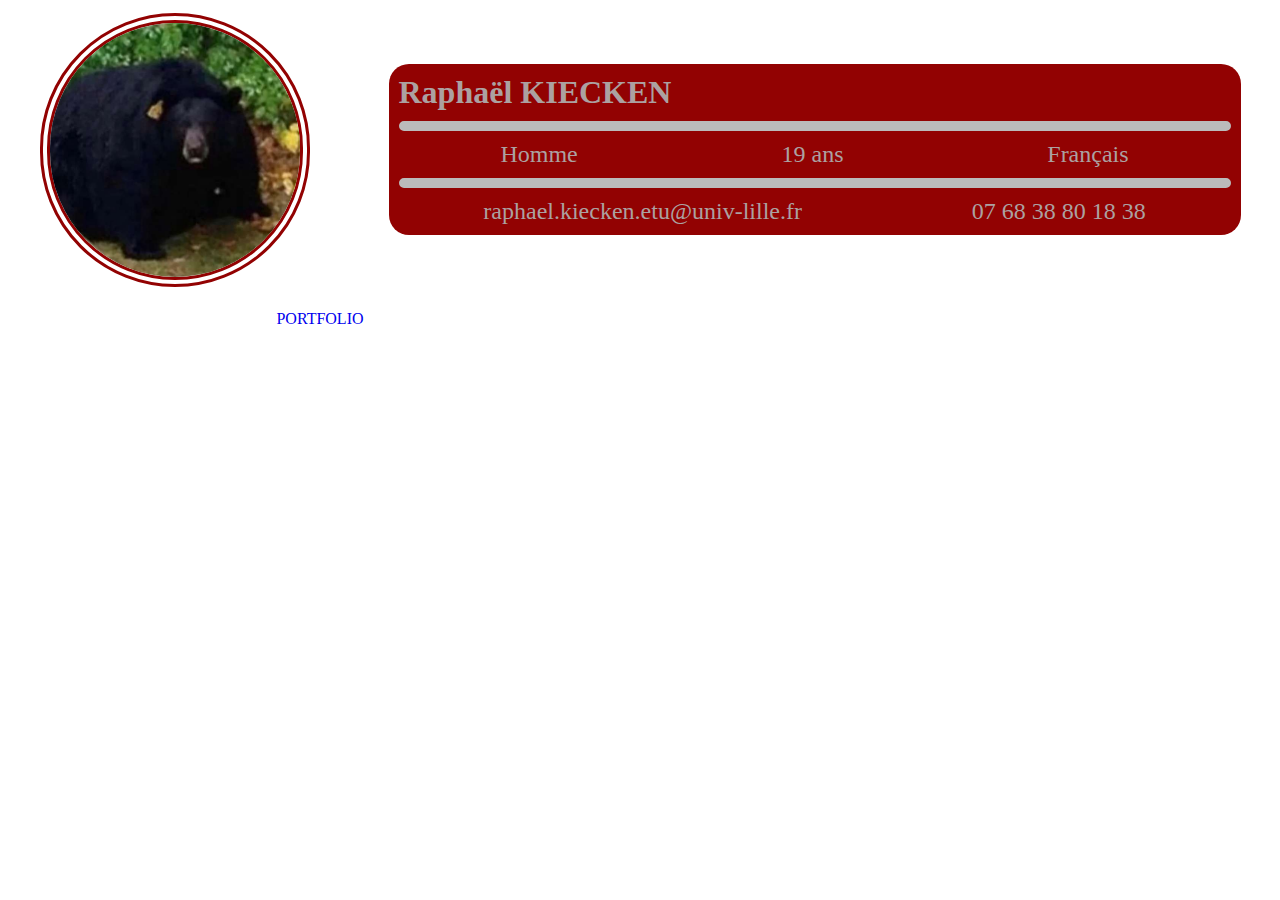
==== html/cv.html @ 6dab44d6 "Photo de profil et début des informations" ====
<!DOCTYPE html>
<html lang="fr">
  <head>
    <meta charset="UTF-8" />
    <meta name="viewport" content="width=device-width, initial-scale=1.0" />
    <link rel="stylesheet" href="../css/cv.css"/>
    <link rel="stylesheet" href="../css/index.css"/>
    <link rel="icon" href="./img/icon.jpg"/>
    <title>Raphaël KIECKEN</title>
  </head>
  <body>
    <header>
      <div id="photo-profil">
        <img src="../img/icon.jpg" alt="Photo de profil">
      </div>
      <div id="info">
        <h1>Raphaël KIECKEN</h1>
        <hr class="rounded">
        <ul id="etat-civil">
          <li>Homme</li>
          <li>19 ans</li>
          <li>Français</li>
        </ul>
        <hr class="rounded">
        <ul id="coordonée">
          <li>raphael.kiecken.etu@univ-lille.fr</li>
          <li>07 68 38 80 18 38</li>
        </ul>
      </div>
      
    </header>
    <section>
      <nav id="menu">
        <ul>
          <li id="accueil"><a href="../index.html">PORTFOLIO</a></li>
        </ul>
      </nav>
    </section>
  </body>
</html>
---- css/cv.css ----
* {
  margin: 0;
  padding: 0;
}

header {
  background-image: url("https://www.artalistic.com/media/catalog/product/cache/1/image/1800x/040ec09b1e35df139433887a97daa66f/p/e/pe_ar.0222_049.jpg");
  background-repeat: no-repeat;
  background-size: cover;
  display: flex;
  justify-content: space-around;
}

hr.rounded {
  border: 5px solid #bbb;
  border-radius: 5px;
  margin: 10px 0px;
}

#photo-profil {
  width: 250px;
  border-radius: 500px;
  border: rgb(146, 2, 2) double 10px;
  overflow: hidden;
  margin: 1%;
}

#photo-profil img {
  height: 100%;
  width: 100%;
  transition: all ease 400ms;
}

#photo-profil img:hover {
  transition: all ease 400ms;
  transform: scale(2) rotate(360deg) translate(-17px, 20px);
}

header #info {
  color: rgb(172, 161, 161);
  background-color: rgb(146, 2, 2);
  border-radius: 20px;
  padding: 10px;
  margin: 1%;
  width: 65%;
  height: fit-content;
  align-self: center;
}

header #info ul{
  list-style: none;
  display: flex;
  flex-direction: row;
  justify-content: space-;
  font-size: 1.5em;
  justify-content: space-around;
}

header #info ul:first-child {
  justify-self: baseline;
}

nav {
  display: flex;
  justify-content: end;
  width: 25%;
}

#cv {
  border: 4px solid rgb(200, 5, 5);
}

#cv a {
  color: rgb(200, 5, 5);
}

#cv a:hover {
  background-color: rgba(200, 5, 5, 0.75);
  text-decoration: none;
  color: white;
}

#projet {
  border: 4px solid rgb(5, 120, 5);
}

#projet a {
  color: rgb(5, 120, 5);
}

#projet a:hover {
  background-color: rgba(5, 120, 5, 0.9);
  text-decoration: none;
  color: white;
}

#contact {
  border: 4px solid blue;
}

#contact a {
  color: blue;
}

#contact a:hover {
  background-color: rgba(0, 0, 255, 0.7);
  text-decoration: none;
  color: white;
}
---- css/index.css ----
* {
  margin: 0;
  padding: 0;
}

#top {
  display: flex;
  flex-direction: row;
  justify-content: space-around;
}

#title {
  font-size: 40px;
  padding: 15px 0px;
}

#menu {
  display: flex;
  justify-content: end;
  width: 50%;
}

#menu ul {
  display: flex;
  flex-direction: row;
  list-style: none;
  width: 100%;
}

#menu li {
  display: flex;
  width: 100%;
  border-top-style: none;
  border-right-style: none;
  border-radius: 4px;
  margin: 10px 15px;
}

#menu a {
  display: flex;
  flex-direction: column;
  justify-content: space-around;
  text-align: center;
  width: 100%;
  background-color: white;
  text-decoration: none;
  transition: all ease 300ms;
}

#cv {
  border: 4px solid rgb(200, 5, 5);
}

#cv a {
  color: rgb(200, 5, 5);
}

#cv a:hover {
  background-color: rgba(200, 5, 5, 0.750);
  text-decoration: none;
  color: white;
}

#projet {
  border: 4px solid rgb(5, 120, 5);
}

#projet a {
  color: rgb(5, 120, 5);
}

#projet a:hover {
  background-color: rgba(5, 120, 5, 0.900);
  text-decoration: none;
  color: white;
}

#contact {
  border: 4px solid blue;
}

#contact a {
  color: blue;
}

#contact a:hover {
  background-color: rgba(0, 0, 255, 0.700);
  text-decoration: none;
  color: white;
}
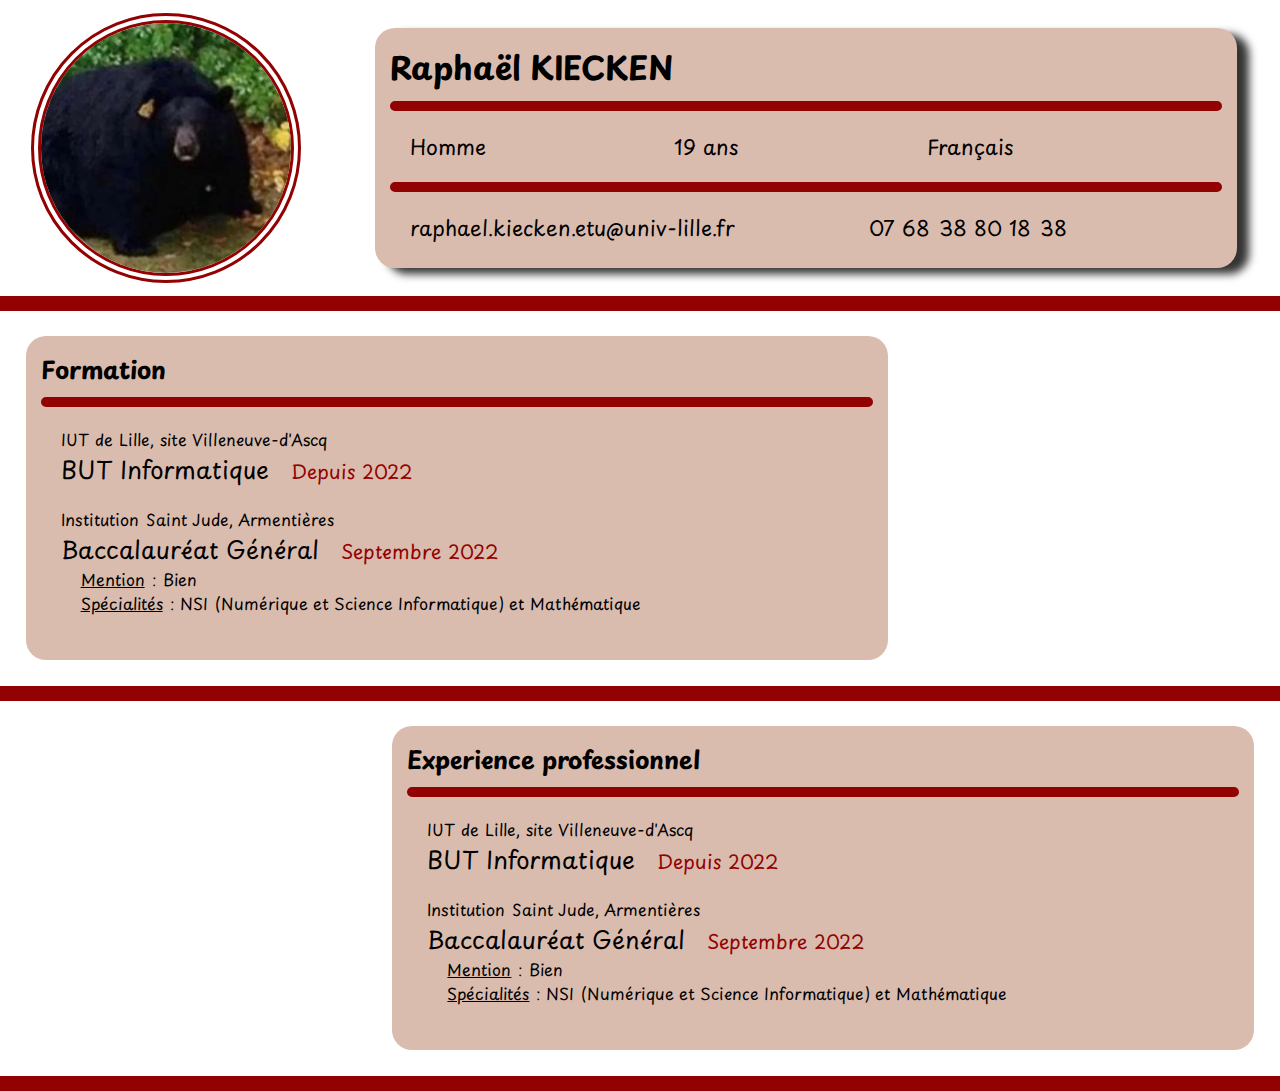
==== commit 168420de: "section" ====
--- a/html/cv.html
+++ b/html/cv.html
@@ -3,38 +3,74 @@
   <head>
     <meta charset="UTF-8" />
     <meta name="viewport" content="width=device-width, initial-scale=1.0" />
-    <link rel="stylesheet" href="../css/cv.css"/>
-    <link rel="stylesheet" href="../css/index.css"/>
-    <link rel="icon" href="./img/icon.jpg"/>
-    <title>Raphaël KIECKEN</title>
+    <link rel="stylesheet" href="../css/cv.css" />
+    <link rel="stylesheet" href="../css/index.css" />
+    <link rel="icon" href="../img/icon.jpg" />
+    <title>Raphaël KIECKEN - CV</title>
   </head>
   <body>
-    <header>
+    <section id="personnel">
       <div id="photo-profil">
-        <img src="../img/icon.jpg" alt="Photo de profil">
+        <img src="../img/icon.jpg" alt="Photo de profil" />
       </div>
-      <div id="info">
+      <div class="container">
         <h1>Raphaël KIECKEN</h1>
-        <hr class="rounded">
-        <ul id="etat-civil">
+        <hr class="rounded" />
+        <ul>
           <li>Homme</li>
           <li>19 ans</li>
           <li>Français</li>
         </ul>
-        <hr class="rounded">
-        <ul id="coordonée">
+        <hr class="rounded"/>
+        <ul>
           <li>raphael.kiecken.etu@univ-lille.fr</li>
           <li>07 68 38 80 18 38</li>
         </ul>
       </div>
-      
-    </header>
-    <section>
-      <nav id="menu">
+    </section>
+    <section id="formation">
+      <div class="container">
+        <h2>Formation</h2>
+        <hr class="rounded">
         <ul>
-          <li id="accueil"><a href="../index.html">PORTFOLIO</a></li>
+          <li>
+            IUT de Lille, site Villeneuve-d'Ascq<br>
+            <span class="intitule">BUT Informatique</span>
+            <span class="date">Depuis 2022</span>
+          </li>
+          <li>
+            Institution Saint Jude, Armentières<br>
+            <span class="intitule">Baccalauréat Général</span>
+            <span class="date">Septembre 2022</span>
+            <p class="description">
+              <span class="underline">Mention</span> : Bien<br>
+              <span class="underline">Spécialités</span> : NSI (Numérique et Science Informatique) et Mathématique
+            </p>
+          </li>
         </ul>
-      </nav>
+      </div>
+    </section>
+    <section id="experience">
+      <div class="container">
+        <h2>Experience professionnel</h2>
+        <hr class="rounded">
+        <ul>
+          <li>
+            IUT de Lille, site Villeneuve-d'Ascq<br>
+            <span class="intitule">BUT Informatique</span>
+            <span class="date">Depuis 2022</span>
+          </li>
+          <li>
+            Institution Saint Jude, Armentières<br>
+            <span class="intitule">Baccalauréat Général</span>
+            <span class="date">Septembre 2022</span>
+            <p class="description">
+              <span class="underline">Mention</span> : Bien<br>
+              <span class="underline">Spécialités</span> : NSI (Numérique et Science Informatique) et Mathématique
+            </p>
+          </li>
+        </ul>
+      </div>
     </section>
   </body>
-</html>+</html>
--- a/css/cv.css
+++ b/css/cv.css
@@ -1,28 +1,102 @@
-* {
+@font-face {
+  font-family: 'PlaypenSans';
+  src: url("../font/PlaypenSans.ttf");
+}
+
+:root {
+  --section-background-color: #dabcaf;
+  --separation-color: rgb(146, 2, 2);
   margin: 0;
   padding: 0;
+  font-family: 'PlaypenSans';
 }
 
-header {
-  background-image: url("https://www.artalistic.com/media/catalog/product/cache/1/image/1800x/040ec09b1e35df139433887a97daa66f/p/e/pe_ar.0222_049.jpg");
+section {
+  border-bottom: var(--separation-color) solid 15px;
   background-repeat: no-repeat;
   background-size: cover;
   display: flex;
-  justify-content: space-around;
 }
 
-hr.rounded {
-  border: 5px solid #bbb;
+div:nth-of-type(2n) {
+  box-shadow: 12px 6px 8px rgba(0, 0, 0, 0.8);
+}
+
+ul {
+  list-style: none;
+  display: flex;
+}
+
+section ul {
+  margin: 0px 20px 20px;
+  flex-direction: column;
+}
+
+section ul li {
+  margin-top: 10px;
+  margin-bottom: 10px;
+}
+
+.container {
+  color: rgb(0, 0, 0);
+  background-color: var(--section-background-color);
+  border-radius: 20px;
+  padding: 15px;
+  margin: 2%;
+  width: 65%;
+  height: fit-content;
+  align-self: center;
+}
+
+.rounded {
+  border: 5px solid var(--separation-color);
   border-radius: 5px;
   margin: 10px 0px;
 }
 
+.intitule {
+  font-size: 1.5em;
+}
+
+.date {
+  padding-left: 15px;
+  font-size: 1.2em;
+  color: rgb(146, 2, 2);
+}
+
+.description {
+  margin-left: 20px;
+}
+
+.underline {
+  text-decoration: underline;
+}
+
+#personnel {
+  background-image: url("https://cdn.drouot.com/d/image/lot?size=fullHD&path=1580/119391/705a6c0da58f2cd83f65e16dd6a008b7");
+  justify-content: space-around;
+}
+
+#personnel ul {
+  flex-direction: row;
+  font-size: 1.3em;
+  margin: 0px 20px;
+}
+
+#personnel li {
+  display: flex;
+  align-items: center;
+  flex-grow: 1;
+}
+
 #photo-profil {
   width: 250px;
+  height: 250px;
   border-radius: 500px;
-  border: rgb(146, 2, 2) double 10px;
+  border: var(--separation-color) double 10px;
   overflow: hidden;
   margin: 1%;
+  align-self: center;
 }
 
 #photo-profil img {
@@ -33,77 +107,21 @@
 
 #photo-profil img:hover {
   transition: all ease 400ms;
-  transform: scale(2) rotate(360deg) translate(-17px, 20px);
+  animation: zoom-on-bear 10s;
 }
 
-header #info {
-  color: rgb(172, 161, 161);
-  background-color: rgb(146, 2, 2);
-  border-radius: 20px;
-  padding: 10px;
-  margin: 1%;
-  width: 65%;
-  height: fit-content;
-  align-self: center;
+@keyframes zoom-on-bear {
+  100% {
+    transform: scale(3) translate(-17px, 20px);
+  }
 }
 
-header #info ul{
-  list-style: none;
-  display: flex;
-  flex-direction: row;
-  justify-content: space-;
-  font-size: 1.5em;
-  justify-content: space-around;
+#formation {
+  background-image: url("https://www.artalistic.com/media/catalog/product/cache/1/image/1800x/040ec09b1e35df139433887a97daa66f/p/e/pe_ar.0222_049.jpg");
+  justify-content: start;
 }
 
-header #info ul:first-child {
-  justify-self: baseline;
-}
-
-nav {
-  display: flex;
+#experience {
+  background-image: url("https://master.salamandre.net/media/21606/la-riviere-et-ses-reflets-scintillants-1800x1016.jpg");
   justify-content: end;
-  width: 25%;
-}
-
-#cv {
-  border: 4px solid rgb(200, 5, 5);
-}
-
-#cv a {
-  color: rgb(200, 5, 5);
-}
-
-#cv a:hover {
-  background-color: rgba(200, 5, 5, 0.75);
-  text-decoration: none;
-  color: white;
-}
-
-#projet {
-  border: 4px solid rgb(5, 120, 5);
-}
-
-#projet a {
-  color: rgb(5, 120, 5);
-}
-
-#projet a:hover {
-  background-color: rgba(5, 120, 5, 0.9);
-  text-decoration: none;
-  color: white;
-}
-
-#contact {
-  border: 4px solid blue;
-}
-
-#contact a {
-  color: blue;
-}
-
-#contact a:hover {
-  background-color: rgba(0, 0, 255, 0.7);
-  text-decoration: none;
-  color: white;
-}
+}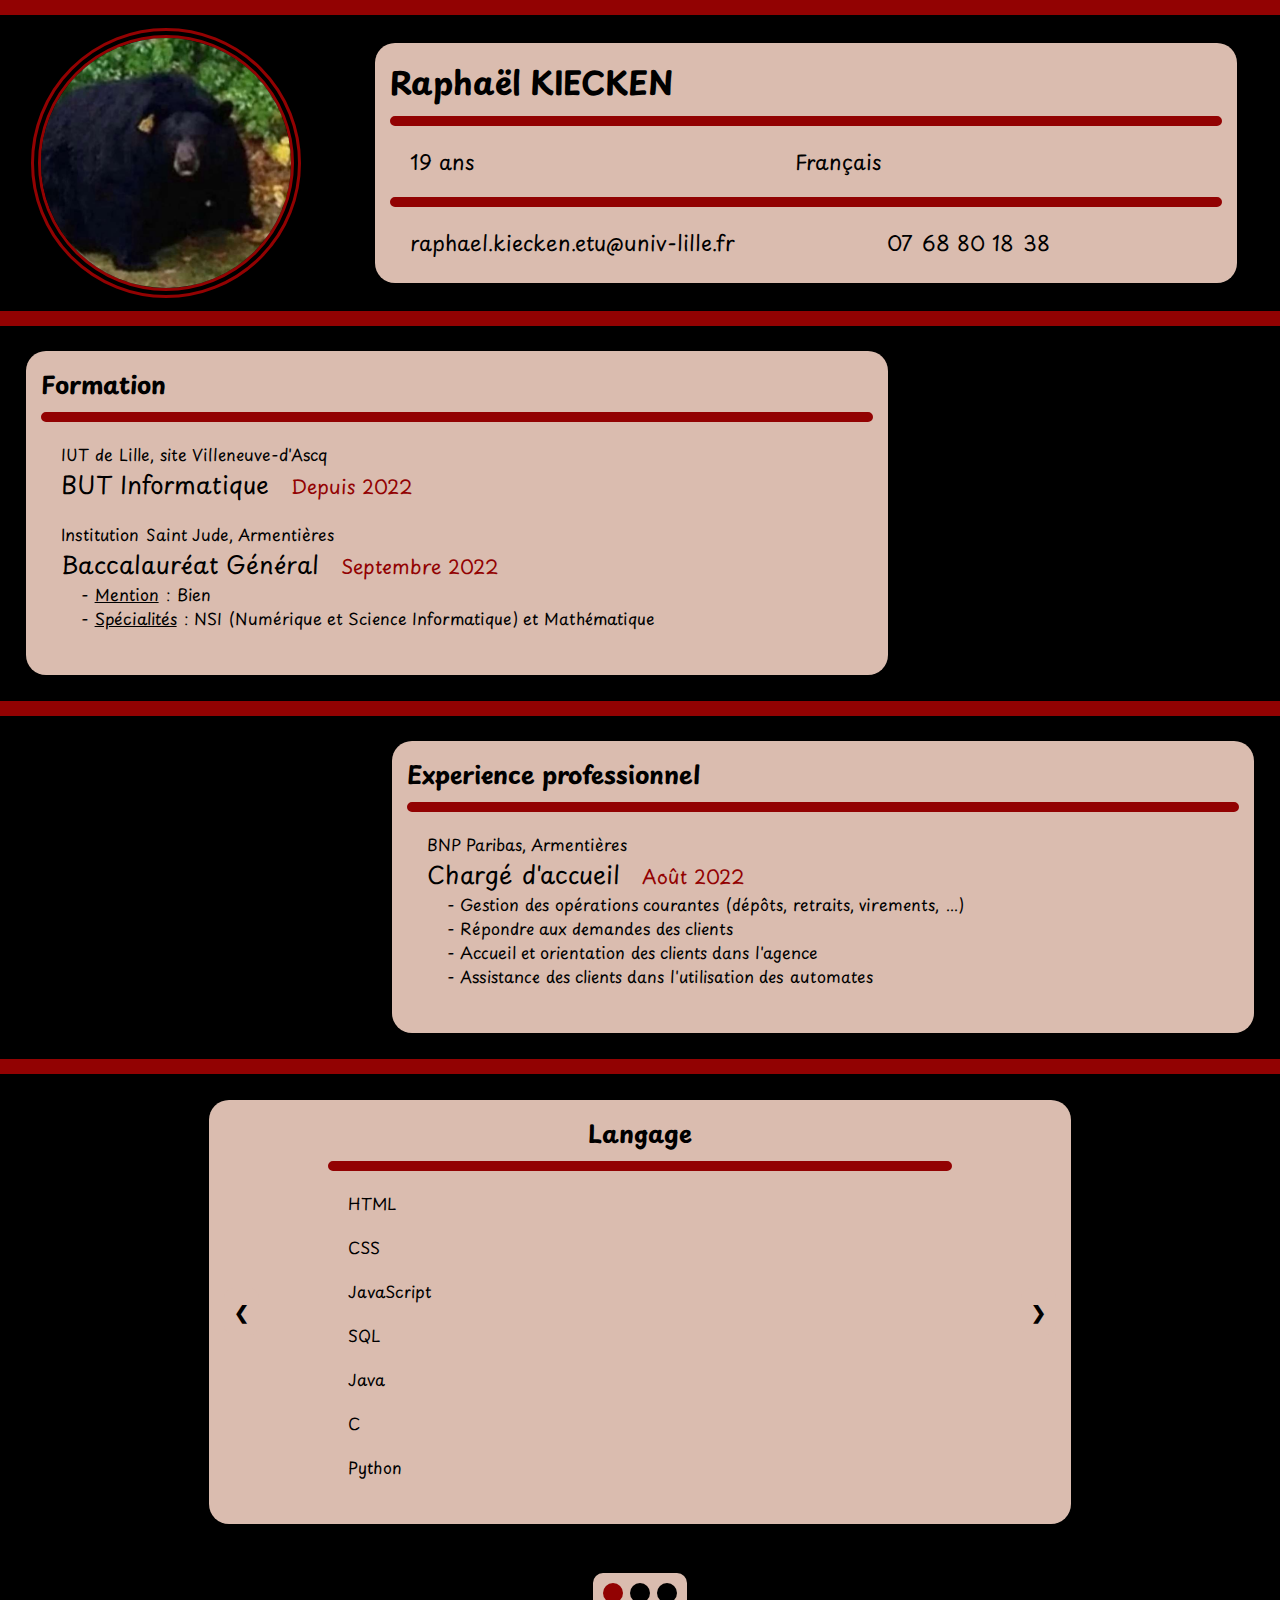
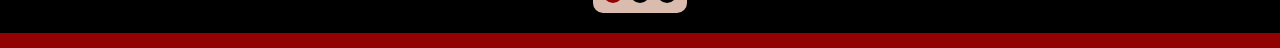
==== commit 70c12f4c: "Update CSS and HTML files" ====
--- a/html/cv.html
+++ b/html/cv.html
@@ -1,30 +1,29 @@
 <!DOCTYPE html>
 <html lang="fr">
   <head>
-    <meta charset="UTF-8" />
-    <meta name="viewport" content="width=device-width, initial-scale=1.0" />
-    <link rel="stylesheet" href="../css/cv.css" />
-    <link rel="stylesheet" href="../css/index.css" />
-    <link rel="icon" href="../img/icon.jpg" />
+    <meta charset="UTF-8">
+    <meta name="viewport" content="width=device-width, initial-scale=1.0">
+    <link rel="stylesheet" href="../css/cv.css">
+    <script src="../script/cv.js"></script>
+    <link rel="icon" href="../img/icon.jpg">
     <title>Raphaël KIECKEN - CV</title>
   </head>
   <body>
     <section id="personnel">
       <div id="photo-profil">
-        <img src="../img/icon.jpg" alt="Photo de profil" />
+        <img src="../img/icon.jpg" alt="Photo de profil">
       </div>
       <div class="container">
         <h1>Raphaël KIECKEN</h1>
-        <hr class="rounded" />
+        <hr class="rounded">
         <ul>
-          <li>Homme</li>
           <li>19 ans</li>
           <li>Français</li>
         </ul>
-        <hr class="rounded"/>
+        <hr class="rounded">
         <ul>
           <li>raphael.kiecken.etu@univ-lille.fr</li>
-          <li>07 68 38 80 18 38</li>
+          <li>07 68 80 18 38</li>
         </ul>
       </div>
     </section>
@@ -43,8 +42,8 @@
             <span class="intitule">Baccalauréat Général</span>
             <span class="date">Septembre 2022</span>
             <p class="description">
-              <span class="underline">Mention</span> : Bien<br>
-              <span class="underline">Spécialités</span> : NSI (Numérique et Science Informatique) et Mathématique
+              - <span class="underline">Mention</span> : Bien<br>
+              - <span class="underline">Spécialités</span> : NSI (Numérique et Science Informatique) et Mathématique
             </p>
           </li>
         </ul>
@@ -56,21 +55,53 @@
         <hr class="rounded">
         <ul>
           <li>
-            IUT de Lille, site Villeneuve-d'Ascq<br>
-            <span class="intitule">BUT Informatique</span>
-            <span class="date">Depuis 2022</span>
-          </li>
-          <li>
-            Institution Saint Jude, Armentières<br>
-            <span class="intitule">Baccalauréat Général</span>
-            <span class="date">Septembre 2022</span>
+            BNP Paribas, Armentières<br>
+            <span class="intitule">Chargé d'accueil</span>
+            <span class="date">Août 2022</span>
             <p class="description">
-              <span class="underline">Mention</span> : Bien<br>
-              <span class="underline">Spécialités</span> : NSI (Numérique et Science Informatique) et Mathématique
+              - Gestion des opérations courantes (dépôts, retraits, virements, ...)<br>
+              - Répondre aux demandes des clients<br>
+              - Accueil et orientation des clients dans l'agence<br>
+              - Assistance des clients dans l'utilisation des automates<br>
             </p>
           </li>
         </ul>
       </div>
     </section>
+    <section id="competences">
+      <div class="slideshow-container">
+        <a class="prev" onclick="plusSlides(-1)">&#10094;</a>
+        
+        <div class="slides">
+          <h2>Langage</h2>
+          <hr class="rounded">
+          <ul>
+            <li>HTML</li>
+            <li>CSS</li>
+            <li>JavaScript</li>
+            <li>SQL</li>
+            <li>Java</li>
+            <li>C</li>
+            <li>Python</li>
+          </ul>
+
+        </div>
+      
+        <div class="slides">
+        </div>
+      
+        <div class="slides">
+        </div>
+
+        <a class="next" onclick="plusSlides(1)">&#10095;</a>
+      </div>
+      <br>
+      
+      <div class="dot-container">
+        <span class="dot" onclick="currentSlide(1)"></span>
+        <span class="dot" onclick="currentSlide(2)"></span>
+        <span class="dot" onclick="currentSlide(3)"></span>
+      </div>
+    </section>
   </body>
 </html>
--- a/css/cv.css
+++ b/css/cv.css
@@ -1,14 +1,18 @@
 @font-face {
-  font-family: 'PlaypenSans';
+  font-family: "PlaypenSans";
   src: url("../font/PlaypenSans.ttf");
+}
+
+* {
+  margin: 0;
+  padding: 0;
 }
 
 :root {
   --section-background-color: #dabcaf;
   --separation-color: rgb(146, 2, 2);
-  margin: 0;
-  padding: 0;
-  font-family: 'PlaypenSans';
+  font-family: "PlaypenSans";
+  background-color: black;
 }
 
 section {
@@ -18,8 +22,12 @@
   display: flex;
 }
 
-div:nth-of-type(2n) {
+section:nth-of-type(odd) .container {
   box-shadow: 12px 6px 8px rgba(0, 0, 0, 0.8);
+}
+
+section:nth-of-type(even) .container {
+  box-shadow: -12px 6px 8px rgba(0, 0, 0, 0.8);
 }
 
 ul {
@@ -74,6 +82,7 @@
 
 #personnel {
   background-image: url("https://cdn.drouot.com/d/image/lot?size=fullHD&path=1580/119391/705a6c0da58f2cd83f65e16dd6a008b7");
+  border-top: var(--separation-color) solid 15px;
   justify-content: space-around;
 }
 
@@ -124,4 +133,142 @@
 #experience {
   background-image: url("https://master.salamandre.net/media/21606/la-riviere-et-ses-reflets-scintillants-1800x1016.jpg");
   justify-content: end;
-}+}
+
+#competences {
+  background-image: url("https://media.istockphoto.com/id/1409046342/fr/vectoriel/coucher-de-soleil-sur-la-rivi%C3%A8re-peinture-%C3%A0-lhuile.jpg?s=612x612&w=0&k=20&c=wF399udr6vHtxyepREBYNUAMsRQWhlpStEofTiklhMI=");
+  flex-direction: column;
+}
+
+.slideshow-container {
+  display: flex;
+  flex-direction: row;
+  justify-content: space-between;
+  color: rgb(0, 0, 0);
+  border-radius: 20px;
+  padding: 15px;
+  margin: 2%;
+  width: 65%;
+  background-color: var(--section-background-color);
+  align-self: center;
+}
+
+.slides > h2 {
+  text-align: center;
+}
+
+.slides {
+  display: none;
+  width: 75%;
+}
+
+.prev,
+.next {
+  cursor: pointer;
+  top: 25%;
+  height: fit-content;
+  padding: 10px;
+  background-color: inherit;
+  color: black;
+  font-weight: bold;
+  font-size: 18px;
+  transition: 0.6s ease;
+  border-radius: 10px 10px 10px 10px;
+  user-select: none;
+  align-self: center;
+}
+
+.prev:hover,
+.next:hover {
+  background-color: var(--separation-color);
+}
+
+.dot-container {
+  text-align: center;
+  margin-bottom: 20px;
+  padding: 10px;
+  border-radius: 15%;
+  width: fit-content;
+  background-color: var(--section-background-color);
+  align-self: center;
+  height: 20px;
+  border-radius: 10px 10px 10px 10px;
+}
+
+.dot {
+  display: inline-block;
+  cursor: pointer;
+  height: 20px;
+  width: 20px;
+  background-color: black;
+  border-radius: 50%;
+  transition: background-color 0.6s ease;
+}
+
+.active,
+.dot:hover {
+  background-color: var(--separation-color);
+}
+
+.fade {
+  animation-name: fade;
+  animation-duration: 1.5s;
+}
+
+@keyframes fade {
+  from {
+    opacity: 0.4;
+  }
+  to {
+    opacity: 1;
+  }
+}
+
+@media screen and (min-width: 320px) and (max-width: 480px) {
+  section {
+    flex-direction: column;
+  }
+
+  .container {
+    color: rgb(0, 0, 0);
+    background-color: var(--section-background-color);
+    border-radius: 20px;
+    padding: 15px;
+    margin: 2%;
+    width: 80%;
+    height: fit-content;
+    justify-self: center;
+  }
+
+  section:nth-of-type(n) .container {
+    box-shadow: none;
+  }
+
+  #personnel {
+    display: grid;
+    grid-template-columns: repeat(1, 1fr);
+    grid-template-rows: repeat(1, 1fr);
+  }
+
+  #personnel ul {
+    flex-direction: column;
+    font-size: 1.3em;
+    margin: 0px 20px;
+  }
+
+  #photo-profil {
+    grid-column-start: 1;
+    grid-row-start: 1;
+    width: 125px;
+    height: 125px;
+    z-index: 10;
+    top: 100px;
+    right: 50px;
+    position: absolute;
+  }
+
+  #personnel .container {
+    grid-column-start: 1;
+    grid-row-start: 1;
+  }
+}
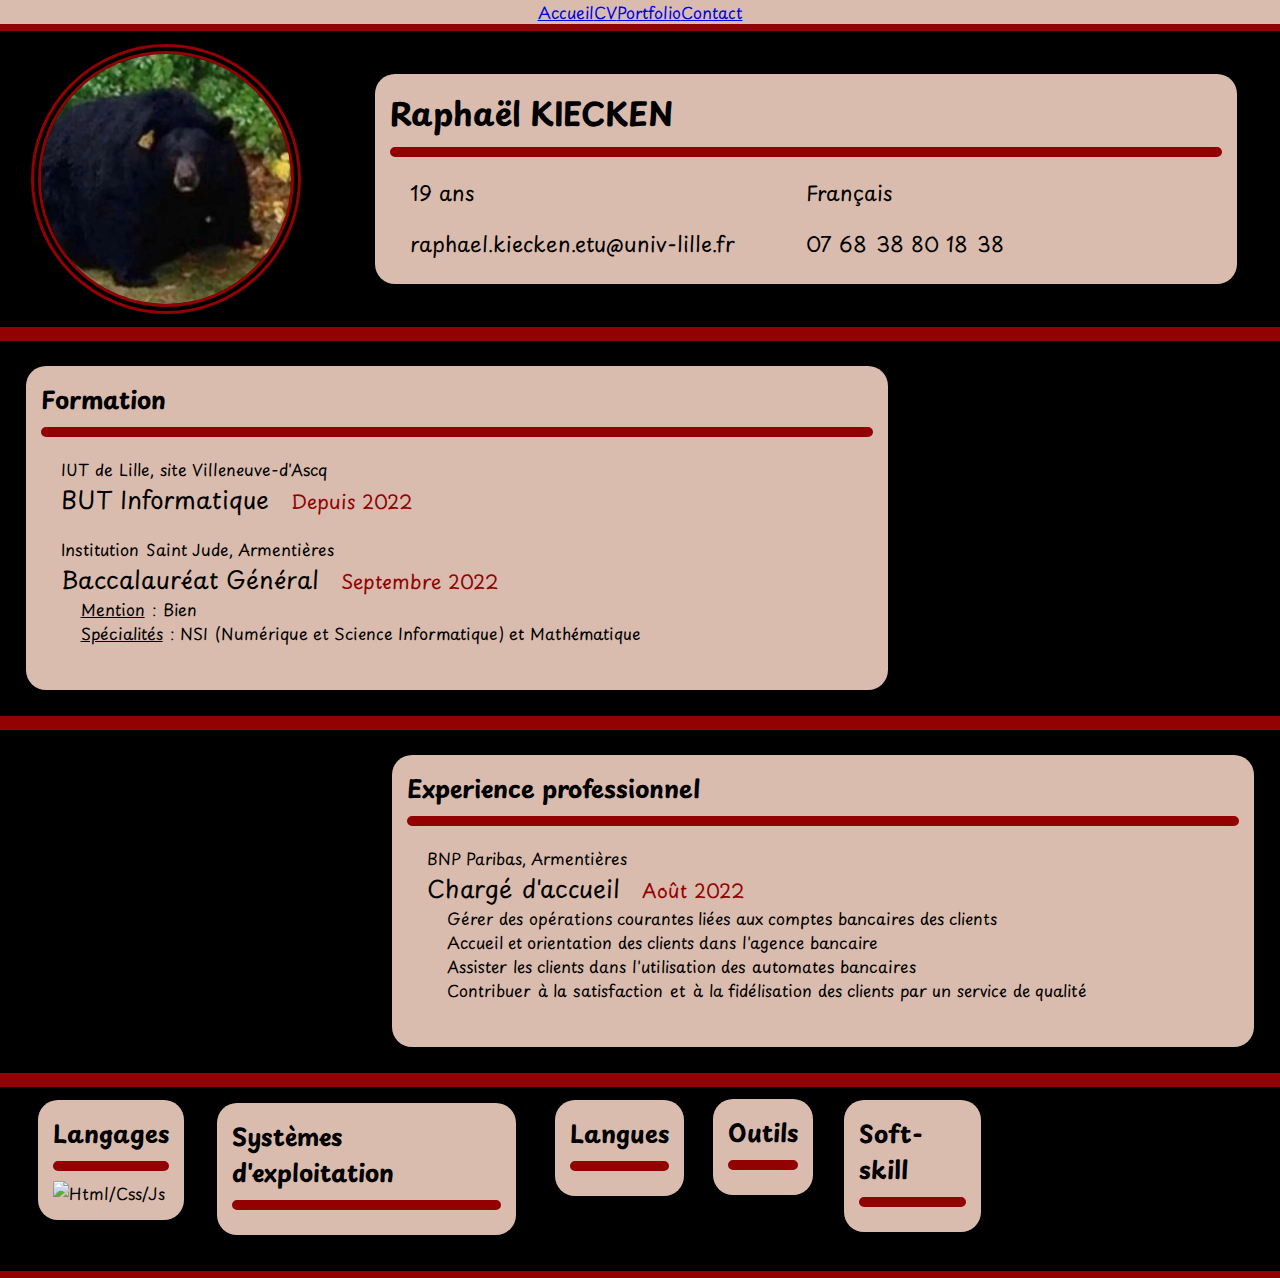
==== commit e0ca55b7: "Let him cook" ====
--- a/html/cv.html
+++ b/html/cv.html
@@ -1,107 +1,125 @@
 <!DOCTYPE html>
 <html lang="fr">
-  <head>
-    <meta charset="UTF-8">
-    <meta name="viewport" content="width=device-width, initial-scale=1.0">
-    <link rel="stylesheet" href="../css/cv.css">
-    <script src="../script/cv.js"></script>
-    <link rel="icon" href="../img/icon.jpg">
-    <title>Raphaël KIECKEN - CV</title>
-  </head>
-  <body>
-    <section id="personnel">
-      <div id="photo-profil">
-        <img src="../img/icon.jpg" alt="Photo de profil">
-      </div>
-      <div class="container">
-        <h1>Raphaël KIECKEN</h1>
-        <hr class="rounded">
-        <ul>
-          <li>19 ans</li>
-          <li>Français</li>
-        </ul>
-        <hr class="rounded">
-        <ul>
-          <li>raphael.kiecken.etu@univ-lille.fr</li>
-          <li>07 68 80 18 38</li>
-        </ul>
-      </div>
-    </section>
-    <section id="formation">
-      <div class="container">
-        <h2>Formation</h2>
-        <hr class="rounded">
-        <ul>
-          <li>
-            IUT de Lille, site Villeneuve-d'Ascq<br>
-            <span class="intitule">BUT Informatique</span>
-            <span class="date">Depuis 2022</span>
-          </li>
-          <li>
-            Institution Saint Jude, Armentières<br>
-            <span class="intitule">Baccalauréat Général</span>
-            <span class="date">Septembre 2022</span>
-            <p class="description">
-              - <span class="underline">Mention</span> : Bien<br>
-              - <span class="underline">Spécialités</span> : NSI (Numérique et Science Informatique) et Mathématique
-            </p>
-          </li>
-        </ul>
-      </div>
-    </section>
-    <section id="experience">
-      <div class="container">
-        <h2>Experience professionnel</h2>
-        <hr class="rounded">
-        <ul>
-          <li>
-            BNP Paribas, Armentières<br>
-            <span class="intitule">Chargé d'accueil</span>
-            <span class="date">Août 2022</span>
-            <p class="description">
-              - Gestion des opérations courantes (dépôts, retraits, virements, ...)<br>
-              - Répondre aux demandes des clients<br>
-              - Accueil et orientation des clients dans l'agence<br>
-              - Assistance des clients dans l'utilisation des automates<br>
-            </p>
-          </li>
-        </ul>
-      </div>
-    </section>
-    <section id="competences">
-      <div class="slideshow-container">
-        <a class="prev" onclick="plusSlides(-1)">&#10094;</a>
-        
-        <div class="slides">
-          <h2>Langage</h2>
+
+<head>
+  <meta charset="UTF-8" />
+  <meta name="viewport" content="width=device-width, initial-scale=1.0" />
+  <link rel="stylesheet" href="../css/index.css" />
+  <link rel="stylesheet" href="../css/cv.css" />
+  <link rel="icon" href="../img/bear.jpg" />
+  <title>Raphaël KIECKEN - CV</title>
+</head>
+
+<header>
+  <nav>
+    <ul>
+      <li><a href="../index.html">Accueil</a></li>
+      <li><a href="cv.html">CV</a></li>
+      <li><a href="portfolio.html">Portfolio</a></li>
+      <li><a href="contact.html">Contact</a></li>
+    </ul>
+  </nav>
+</header>
+
+<body>
+
+  <section id="personnel">
+    <div id="photo-profil">
+      <img src="../img/bear.jpg" alt="Photo de profil" />
+    </div>
+    <div class="container">
+      <h1>Raphaël KIECKEN</h1>
+      <hr class="rounded" />
+      <ul>
+        <li>19 ans</li>
+        <li>Français</li>
+        <li>raphael.kiecken.etu@univ-lille.fr</li>
+        <li>07 68 38 80 18 38</li>
+      </ul>
+    </div>
+  </section>
+
+  <section id="formation">
+    <div class="container">
+      <h2>Formation</h2>
+      <hr class="rounded">
+      <ul>
+        <li>
+          IUT de Lille, site Villeneuve-d'Ascq<br>
+          <span class="intitule">BUT Informatique</span>
+          <span class="date">Depuis 2022</span>
+        </li>
+        <li>
+          Institution Saint Jude, Armentières<br>
+          <span class="intitule">Baccalauréat Général</span>
+          <span class="date">Septembre 2022</span>
+          <p class="description">
+            <span class="underline">Mention</span> : Bien<br>
+            <span class="underline">Spécialités</span> : NSI (Numérique et Science Informatique) et Mathématique
+          </p>
+        </li>
+      </ul>
+    </div>
+  </section>
+
+  <section id="experience">
+    <div class="container">
+      <h2>Experience professionnel</h2>
+      <hr class="rounded">
+      <ul>
+        <li>
+          BNP Paribas, Armentières<br>
+          <span class="intitule">Chargé d'accueil</span>
+          <span class="date">Août 2022</span>
+          <p class="description">
+            Gérer des opérations courantes liées aux comptes bancaires des clients<br>
+            Accueil et orientation des clients dans l'agence bancaire<br>
+            Assister les clients dans l'utilisation des automates bancaires<br>
+            Contribuer à la satisfaction et à la fidélisation des clients par un service de qualité
+          </p>
+        </li>
+      </ul>
+    </div>
+  </section>
+
+  <section id="competence">
+    <ul>
+      <li>
+        <div class="container">
+          <h2>Langages</h2>
           <hr class="rounded">
-          <ul>
-            <li>HTML</li>
-            <li>CSS</li>
-            <li>JavaScript</li>
-            <li>SQL</li>
-            <li>Java</li>
-            <li>C</li>
-            <li>Python</li>
-          </ul>
+          <img
+            src="https://cdn3.iconfinder.com/data/icons/web-design-set/64/file-icon-html-css-end-front-development-icons-developer-format-512.png"
+            alt="Html/Css/Js">
+        </div>
+      </li>
+      <li>
+        <div class="container">
+          <h2>Systèmes d'exploitation</h2>
+          <hr class="rounded">
+        </div>
+      </li>
+      <li>
+        <div class="container">
+          <h2>Langues</h2>
+          <hr class="rounded">
+        </div>
+      </li>
+      <li>
+        <div class="container">
+          <h2>Outils</h2>
+          <hr class="rounded">
+        </div>
+      </li>
+      <li>
+        <div class="container">
+          <h2>Soft-skill</h2>
+          <hr class="rounded">
+        </div>
+      </li>
+    </ul>
+  </section>
 
-        </div>
-      
-        <div class="slides">
-        </div>
-      
-        <div class="slides">
-        </div>
+</body>
 
-        <a class="next" onclick="plusSlides(1)">&#10095;</a>
-      </div>
-      <br>
-      
-      <div class="dot-container">
-        <span class="dot" onclick="currentSlide(1)"></span>
-        <span class="dot" onclick="currentSlide(2)"></span>
-        <span class="dot" onclick="currentSlide(3)"></span>
-      </div>
-    </section>
-  </body>
-</html>
+</html>--- a/css/index.css
+++ b/css/index.css
@@ -0,0 +1,35 @@
+@font-face {
+  font-family: 'PlaypenSans';
+  src: url("../font/PlaypenSans.ttf");
+}
+
+:root {
+  --primary-color: #dabcaf;
+  --secondary-color: rgb(146, 2, 2);
+  background-image: url("https://cdn.drouot.com/d/image/lot?size=fullHD&path=1580/119391/705a6c0da58f2cd83f65e16dd6a008b7");
+}
+
+
+* {
+  margin: 0;
+  padding: 0;
+}
+
+header {
+  background-color: var(--primary-color);
+  color: var(--secondary-color);
+  font-family: 'PlaypenSans';
+  margin: 0;
+  padding: 0;
+  position: sticky;
+  display: flex;
+  justify-content: center;
+  flex-direction: row;
+}
+
+header h1 {
+  font-size: 2em;
+  margin: 0;
+  padding: 0;
+  text-align: center;
+}
--- a/css/cv.css
+++ b/css/cv.css
@@ -1,22 +1,22 @@
 @font-face {
-  font-family: "PlaypenSans";
+  font-family: 'PlaypenSans';
   src: url("../font/PlaypenSans.ttf");
-}
-
-* {
-  margin: 0;
-  padding: 0;
 }
 
 :root {
   --section-background-color: #dabcaf;
   --separation-color: rgb(146, 2, 2);
-  font-family: "PlaypenSans";
+  margin: 0;
+  padding: 0;
+  font-family: 'PlaypenSans';
   background-color: black;
+  overflow-y: scroll;
+  scroll-snap-type: y mandatory;
 }
 
 section {
-  border-bottom: var(--separation-color) solid 15px;
+  border-top: var(--separation-color) solid 7.5px;
+  border-bottom: var(--separation-color) solid 7.5px;
   background-repeat: no-repeat;
   background-size: cover;
   display: flex;
@@ -43,6 +43,8 @@
 section ul li {
   margin-top: 10px;
   margin-bottom: 10px;
+  width: fit-content;
+  width: -moz-fit-content;
 }
 
 .container {
@@ -80,9 +82,12 @@
   text-decoration: underline;
 }
 
+#icon {
+  transform: scale(5);
+}
+
 #personnel {
   background-image: url("https://cdn.drouot.com/d/image/lot?size=fullHD&path=1580/119391/705a6c0da58f2cd83f65e16dd6a008b7");
-  border-top: var(--separation-color) solid 15px;
   justify-content: space-around;
 }
 
@@ -90,11 +95,13 @@
   flex-direction: row;
   font-size: 1.3em;
   margin: 0px 20px;
+  flex-wrap: wrap;
 }
 
 #personnel li {
   display: flex;
   align-items: center;
+  width: 50%;
   flex-grow: 1;
 }
 
@@ -135,96 +142,27 @@
   justify-content: end;
 }
 
-#competences {
-  background-image: url("https://media.istockphoto.com/id/1409046342/fr/vectoriel/coucher-de-soleil-sur-la-rivi%C3%A8re-peinture-%C3%A0-lhuile.jpg?s=612x612&w=0&k=20&c=wF399udr6vHtxyepREBYNUAMsRQWhlpStEofTiklhMI=");
-  flex-direction: column;
-}
-
-.slideshow-container {
-  display: flex;
+#competence {
+  background-image: url("https://master.salamandre.net/media/21606/la-riviere-et-ses-reflets-scintillants-1800x1016.jpg");
+}
+
+#competence ul {
   flex-direction: row;
-  justify-content: space-between;
-  color: rgb(0, 0, 0);
-  border-radius: 20px;
-  padding: 15px;
-  margin: 2%;
-  width: 65%;
-  background-color: var(--section-background-color);
-  align-self: center;
-}
-
-.slides > h2 {
-  text-align: center;
-}
-
-.slides {
-  display: none;
-  width: 75%;
-}
-
-.prev,
-.next {
-  cursor: pointer;
-  top: 25%;
-  height: fit-content;
-  padding: 10px;
-  background-color: inherit;
-  color: black;
-  font-weight: bold;
-  font-size: 18px;
-  transition: 0.6s ease;
-  border-radius: 10px 10px 10px 10px;
-  user-select: none;
-  align-self: center;
-}
-
-.prev:hover,
-.next:hover {
-  background-color: var(--separation-color);
-}
-
-.dot-container {
-  text-align: center;
-  margin-bottom: 20px;
-  padding: 10px;
-  border-radius: 15%;
+  flex-wrap: wrap;
+  justify-content: space-around;
+}
+
+#competence li {
+  padding: 0px 15px;
+}
+
+#competence .container {
   width: fit-content;
-  background-color: var(--section-background-color);
-  align-self: center;
-  height: 20px;
-  border-radius: 10px 10px 10px 10px;
-}
-
-.dot {
-  display: inline-block;
-  cursor: pointer;
-  height: 20px;
-  width: 20px;
-  background-color: black;
-  border-radius: 50%;
-  transition: background-color 0.6s ease;
-}
-
-.active,
-.dot:hover {
-  background-color: var(--separation-color);
-}
-
-.fade {
-  animation-name: fade;
-  animation-duration: 1.5s;
-}
-
-@keyframes fade {
-  from {
-    opacity: 0.4;
-  }
-  to {
-    opacity: 1;
-  }
-}
+}
+
 
 @media screen and (min-width: 320px) and (max-width: 480px) {
+
   section {
     flex-direction: column;
   }
@@ -271,4 +209,4 @@
     grid-column-start: 1;
     grid-row-start: 1;
   }
-}
+}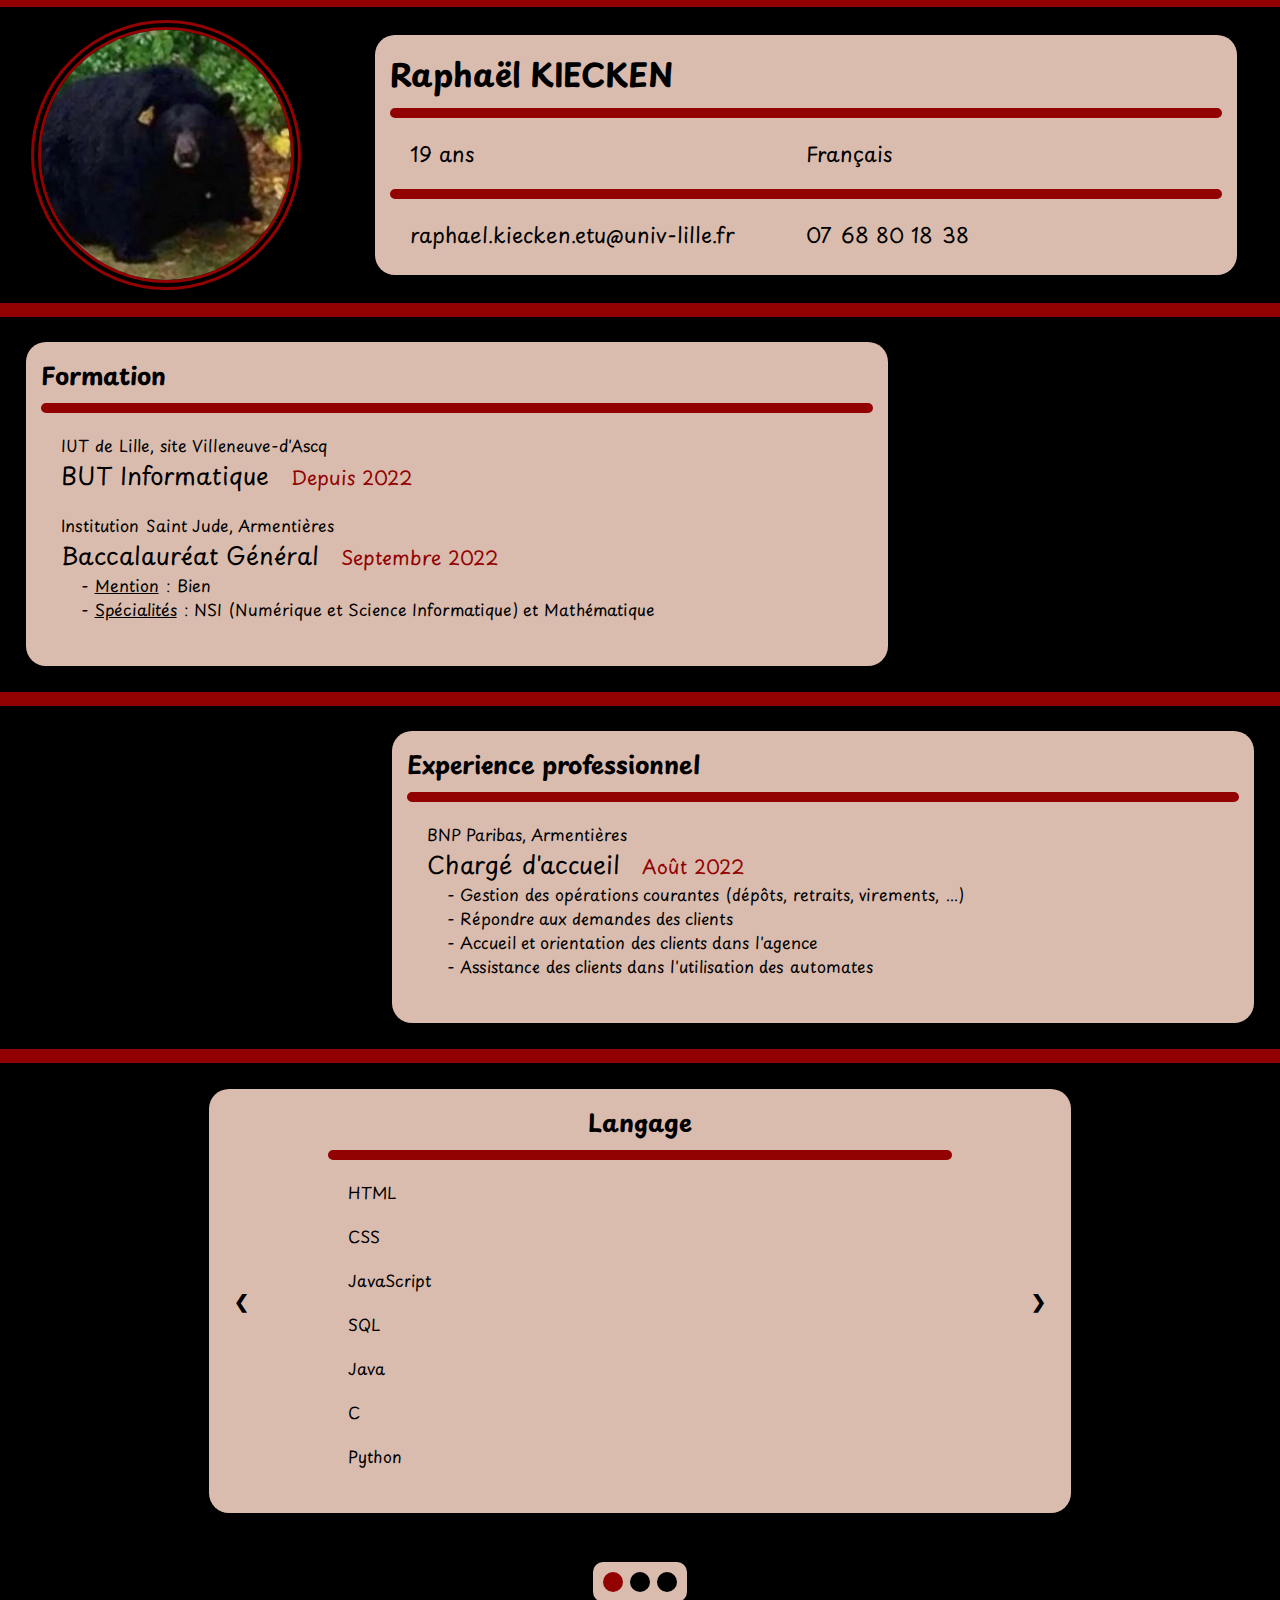
==== commit a6d8f2a9: "Merge branch 'dev' of github.com:raphaelkiecken/raphaelkiecken.github.io into dev" ====
--- a/html/cv.html
+++ b/html/cv.html
@@ -2,43 +2,33 @@
 <html lang="fr">
 
 <head>
-  <meta charset="UTF-8" />
-  <meta name="viewport" content="width=device-width, initial-scale=1.0" />
-  <link rel="stylesheet" href="../css/index.css" />
-  <link rel="stylesheet" href="../css/cv.css" />
-  <link rel="icon" href="../img/bear.jpg" />
+  <meta charset="UTF-8">
+  <meta name="viewport" content="width=device-width, initial-scale=1.0">
+  <link rel="stylesheet" href="../css/cv.css">
+  <script src="../script/cv.js"></script>
+  <link rel="icon" href="../img/icon.jpg">
   <title>Raphaël KIECKEN - CV</title>
 </head>
 
-<header>
-  <nav>
-    <ul>
-      <li><a href="../index.html">Accueil</a></li>
-      <li><a href="cv.html">CV</a></li>
-      <li><a href="portfolio.html">Portfolio</a></li>
-      <li><a href="contact.html">Contact</a></li>
-    </ul>
-  </nav>
-</header>
-
 <body>
-
   <section id="personnel">
     <div id="photo-profil">
-      <img src="../img/bear.jpg" alt="Photo de profil" />
+      <img src="../img/icon.jpg" alt="Photo de profil">
     </div>
     <div class="container">
       <h1>Raphaël KIECKEN</h1>
-      <hr class="rounded" />
+      <hr class="rounded">
       <ul>
         <li>19 ans</li>
         <li>Français</li>
+      </ul>
+      <hr class="rounded">
+      <ul>
         <li>raphael.kiecken.etu@univ-lille.fr</li>
-        <li>07 68 38 80 18 38</li>
+        <li>07 68 80 18 38</li>
       </ul>
     </div>
   </section>
-
   <section id="formation">
     <div class="container">
       <h2>Formation</h2>
@@ -54,14 +44,13 @@
           <span class="intitule">Baccalauréat Général</span>
           <span class="date">Septembre 2022</span>
           <p class="description">
-            <span class="underline">Mention</span> : Bien<br>
-            <span class="underline">Spécialités</span> : NSI (Numérique et Science Informatique) et Mathématique
+            - <span class="underline">Mention</span> : Bien<br>
+            - <span class="underline">Spécialités</span> : NSI (Numérique et Science Informatique) et Mathématique
           </p>
         </li>
       </ul>
     </div>
   </section>
-
   <section id="experience">
     <div class="container">
       <h2>Experience professionnel</h2>
@@ -72,54 +61,50 @@
           <span class="intitule">Chargé d'accueil</span>
           <span class="date">Août 2022</span>
           <p class="description">
-            Gérer des opérations courantes liées aux comptes bancaires des clients<br>
-            Accueil et orientation des clients dans l'agence bancaire<br>
-            Assister les clients dans l'utilisation des automates bancaires<br>
-            Contribuer à la satisfaction et à la fidélisation des clients par un service de qualité
+            - Gestion des opérations courantes (dépôts, retraits, virements, ...)<br>
+            - Répondre aux demandes des clients<br>
+            - Accueil et orientation des clients dans l'agence<br>
+            - Assistance des clients dans l'utilisation des automates<br>
           </p>
         </li>
       </ul>
     </div>
   </section>
+  <section id="competences">
+    <div class="slideshow-container">
+      <a class="prev" onclick="plusSlides(-1)">&#10094;</a>
 
-  <section id="competence">
-    <ul>
-      <li>
-        <div class="container">
-          <h2>Langages</h2>
-          <hr class="rounded">
-          <img
-            src="https://cdn3.iconfinder.com/data/icons/web-design-set/64/file-icon-html-css-end-front-development-icons-developer-format-512.png"
-            alt="Html/Css/Js">
-        </div>
-      </li>
-      <li>
-        <div class="container">
-          <h2>Systèmes d'exploitation</h2>
-          <hr class="rounded">
-        </div>
-      </li>
-      <li>
-        <div class="container">
-          <h2>Langues</h2>
-          <hr class="rounded">
-        </div>
-      </li>
-      <li>
-        <div class="container">
-          <h2>Outils</h2>
-          <hr class="rounded">
-        </div>
-      </li>
-      <li>
-        <div class="container">
-          <h2>Soft-skill</h2>
-          <hr class="rounded">
-        </div>
-      </li>
-    </ul>
+      <div class="slides">
+        <h2>Langage</h2>
+        <hr class="rounded">
+        <ul>
+          <li>HTML</li>
+          <li>CSS</li>
+          <li>JavaScript</li>
+          <li>SQL</li>
+          <li>Java</li>
+          <li>C</li>
+          <li>Python</li>
+        </ul>
+
+      </div>
+
+      <div class="slides">
+      </div>
+
+      <div class="slides">
+      </div>
+
+      <a class="next" onclick="plusSlides(1)">&#10095;</a>
+    </div>
+    <br>
+
+    <div class="dot-container">
+      <span class="dot" onclick="currentSlide(1)"></span>
+      <span class="dot" onclick="currentSlide(2)"></span>
+      <span class="dot" onclick="currentSlide(3)"></span>
+    </div>
   </section>
-
 </body>
 
 </html>--- a/css/cv.css
+++ b/css/cv.css
@@ -1,14 +1,17 @@
 @font-face {
-  font-family: 'PlaypenSans';
+  font-family: "PlaypenSans";
   src: url("../font/PlaypenSans.ttf");
+}
+
+* {
+  margin: 0;
+  padding: 0;
 }
 
 :root {
   --section-background-color: #dabcaf;
   --separation-color: rgb(146, 2, 2);
-  margin: 0;
-  padding: 0;
-  font-family: 'PlaypenSans';
+  font-family: "PlaypenSans";
   background-color: black;
   overflow-y: scroll;
   scroll-snap-type: y mandatory;
@@ -142,27 +145,96 @@
   justify-content: end;
 }
 
-#competence {
-  background-image: url("https://master.salamandre.net/media/21606/la-riviere-et-ses-reflets-scintillants-1800x1016.jpg");
-}
-
-#competence ul {
+#competences {
+  background-image: url("https://media.istockphoto.com/id/1409046342/fr/vectoriel/coucher-de-soleil-sur-la-rivi%C3%A8re-peinture-%C3%A0-lhuile.jpg?s=612x612&w=0&k=20&c=wF399udr6vHtxyepREBYNUAMsRQWhlpStEofTiklhMI=");
+  flex-direction: column;
+}
+
+.slideshow-container {
+  display: flex;
   flex-direction: row;
-  flex-wrap: wrap;
-  justify-content: space-around;
-}
-
-#competence li {
-  padding: 0px 15px;
-}
-
-#competence .container {
+  justify-content: space-between;
+  color: rgb(0, 0, 0);
+  border-radius: 20px;
+  padding: 15px;
+  margin: 2%;
+  width: 65%;
+  background-color: var(--section-background-color);
+  align-self: center;
+}
+
+.slides > h2 {
+  text-align: center;
+}
+
+.slides {
+  display: none;
+  width: 75%;
+}
+
+.prev,
+.next {
+  cursor: pointer;
+  top: 25%;
+  height: fit-content;
+  padding: 10px;
+  background-color: inherit;
+  color: black;
+  font-weight: bold;
+  font-size: 18px;
+  transition: 0.6s ease;
+  border-radius: 10px 10px 10px 10px;
+  user-select: none;
+  align-self: center;
+}
+
+.prev:hover,
+.next:hover {
+  background-color: var(--separation-color);
+}
+
+.dot-container {
+  text-align: center;
+  margin-bottom: 20px;
+  padding: 10px;
+  border-radius: 15%;
   width: fit-content;
-}
-
+  background-color: var(--section-background-color);
+  align-self: center;
+  height: 20px;
+  border-radius: 10px 10px 10px 10px;
+}
+
+.dot {
+  display: inline-block;
+  cursor: pointer;
+  height: 20px;
+  width: 20px;
+  background-color: black;
+  border-radius: 50%;
+  transition: background-color 0.6s ease;
+}
+
+.active,
+.dot:hover {
+  background-color: var(--separation-color);
+}
+
+.fade {
+  animation-name: fade;
+  animation-duration: 1.5s;
+}
+
+@keyframes fade {
+  from {
+    opacity: 0.4;
+  }
+  to {
+    opacity: 1;
+  }
+}
 
 @media screen and (min-width: 320px) and (max-width: 480px) {
-
   section {
     flex-direction: column;
   }
@@ -209,4 +281,4 @@
     grid-column-start: 1;
     grid-row-start: 1;
   }
-}+}
